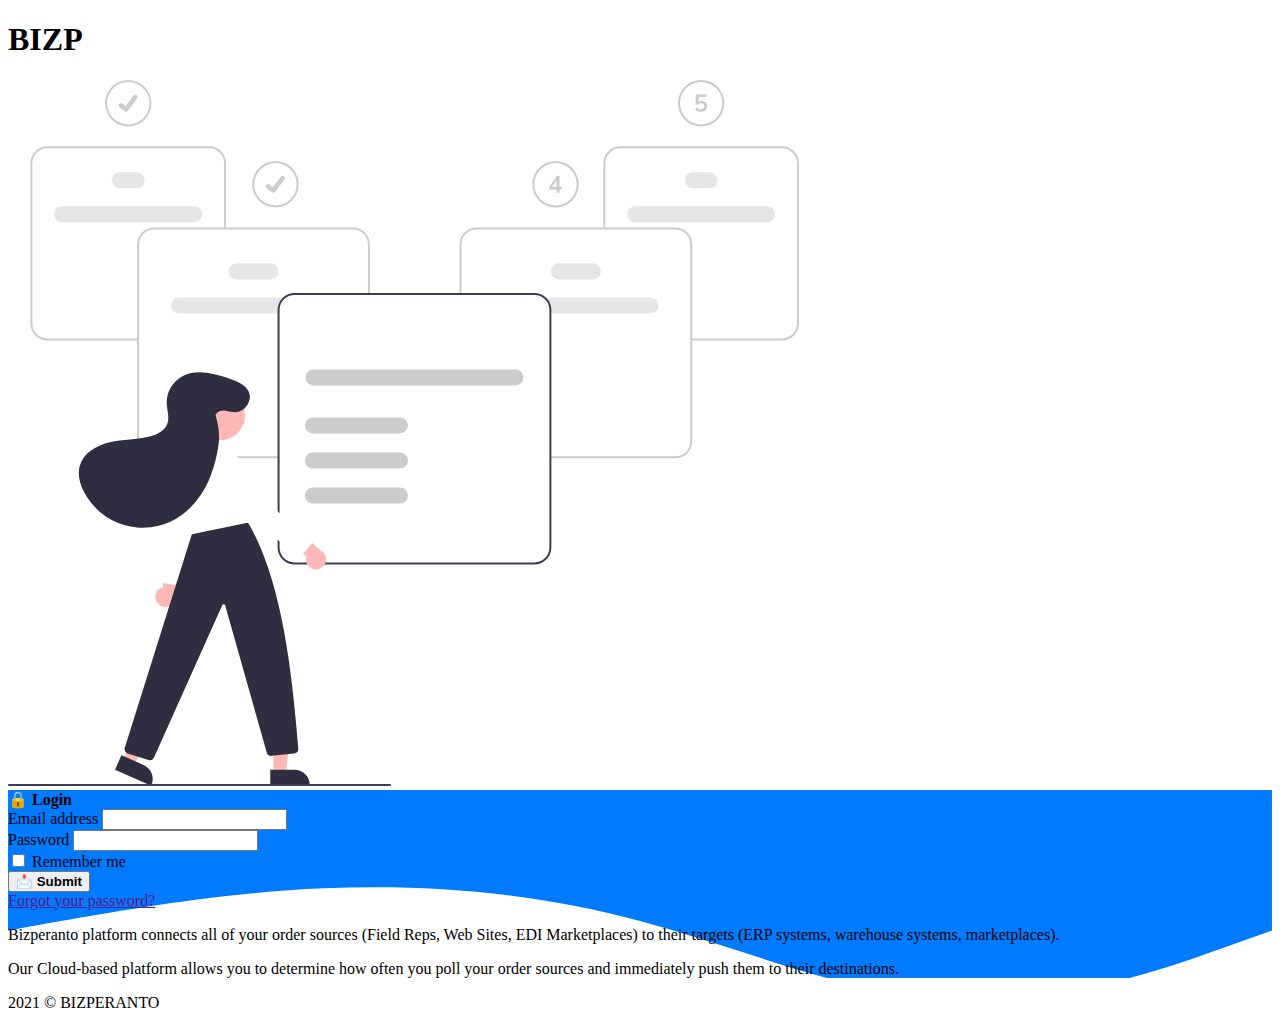
==== temp1.html @ 604f3a33 "2nd" ====
<!doctype html>
<html lang="en">

<head>
    <!-- Required meta tags -->
    <meta charset="utf-8">
    <meta name="viewport" content="width=device-width, initial-scale=1, shrink-to-fit=no">

    <!-- Bootstrap CSS -->
    <link rel="stylesheet" href="https://cdn.jsdelivr.net/npm/bootstrap@4.6.0/dist/css/bootstrap.min.css"
        integrity="sha384-B0vP5xmATw1+K9KRQjQERJvTumQW0nPEzvF6L/Z6nronJ3oUOFUFpCjEUQouq2+l" crossorigin="anonymous">

    <style>
        section {
            /* margin-top: -60px !important; */
            background-image: url(assets/wave1.svg);
            background-position: top;
            background-size: cover;
            background-repeat: no-repeat;
        }
    </style>
    <title>Bizperanto 2.0</title>
</head>

<body onload="typeWriter();">
    <header class="bg-primary">
        <div class="container">
            <div class="row">
                <div class="col-md-9 col-12">
                    <h1 class="my-5 py-md-5 px-5">
                        <strong class="text-white" id="typetext"></strong>
                    </h1>
                </div>
                <div class="col-md-3 col-12">
                    <img class="img-fluid my-3" src="assets/undraw_Setup_wizard_re_nday1.svg" alt="">
                </div>
            </div>
        </div>
    </header>
    <section class="mb-5">
        <div class="container">
            <div class="row">
                <div class="col-lg-6 col-12 mb-4">
                    <div class="mx-5">
                        <div class="card shadow rounded-0 mb-4">
                            <div class="card-header text-primary bg-white rounded-0 py-3 px-4">
                                <span class="text-uppercase py-4">
                                    <strong>🔒 Login</strong>
                                </span>
                            </div>
                            <div class="card-body">
                                <form>
                                    <div class="form-group">
                                        <label for="">Email address</label>
                                        <input type="email"
                                            class="form-control text-light shadow-none border-dark border-left-0 border-top-0 border-right-0 rounded-0"
                                            id="" aria-describedby="emailHelp">
                                    </div>
                                    <div class="form-group">
                                        <label for="">Password</label>
                                        <input type="password"
                                            class="form-control text-light shadow-none border-dark border-left-0 border-top-0 border-right-0 rounded-0"
                                            id="">
                                    </div>
                                    <div class="form-group form-check mb-0">
                                        <input type="checkbox" class="form-check-input rounded-0" id="">
                                        <label class="form-check-label" for="exampleCheck1">Remember me</label>
                                    </div>
                                </form>
                            </div>
                            <div class="card-footer bg-white p-0">
                                <button type="submit"
                                    class="btn btn-block text-primary text-uppercase text-left shadow-none rounded-0 py-3 px-4">
                                    <strong>📩 Submit</strong>
                                </button>
                            </div>
                        </div>
                        <div class="">
                            <a class="card-link" href="">Forgot your password?</a>
                        </div>
                    </div>
                </div>
                <div class="col-lg-6 col-12 mb-4">
                    <div class="card shadow mb-4 rounded-0">
                        <div class="card-body">
                            <p class="card-text text-justify my-4 px-4">Bizperanto platform connects all of your order
                                sources (Field Reps, Web Sites, EDI Marketplaces) to their targets (ERP systems,
                                warehouse systems, marketplaces).</p>
                        </div>
                    </div>
                    <div class="card shadow mb-4 rounded-0">
                        <div class="card-body">
                            <p class="card-text text-justify my-4 px-4">Our Cloud-based platform allows you to determine
                                how often you poll your order sources and immediately push them to their destinations.
                            </p>
                        </div>
                    </div>
                </div>
            </div>
        </div>
    </section>
    <footer class="fixed-bottom">
        <div class="container">
            <div class="row">
                <div class="col-12">
                    <!-- <p class="text-center">
                        <a class="card-link text-white" href="https://www.facebook.com/anupammondal.in">
                            <svg xmlns="http://www.w3.org/2000/svg" width="24" height="24" fill="currentColor"
                                class="bi bi-facebook" viewBox="0 0 16 16">
                                <path
                                    d="M16 8.049c0-4.446-3.582-8.05-8-8.05C3.58 0-.002 3.603-.002 8.05c0 4.017 2.926 7.347 6.75 7.951v-5.625h-2.03V8.05H6.75V6.275c0-2.017 1.195-3.131 3.022-3.131.876 0 1.791.157 1.791.157v1.98h-1.009c-.993 0-1.303.621-1.303 1.258v1.51h2.218l-.354 2.326H9.25V16c3.824-.604 6.75-3.934 6.75-7.951z">
                                </path>
                            </svg>
                        </a>
                        <a class="card-link text-white" href="https://twitter.com/anupammo">
                            <svg xmlns="http://www.w3.org/2000/svg" width="24" height="24" fill="currentColor"
                                class="bi bi-twitter" viewBox="0 0 16 16">
                                <path
                                    d="M5.026 15c6.038 0 9.341-5.003 9.341-9.334 0-.14 0-.282-.006-.422A6.685 6.685 0 0 0 16 3.542a6.658 6.658 0 0 1-1.889.518 3.301 3.301 0 0 0 1.447-1.817 6.533 6.533 0 0 1-2.087.793A3.286 3.286 0 0 0 7.875 6.03a9.325 9.325 0 0 1-6.767-3.429 3.289 3.289 0 0 0 1.018 4.382A3.323 3.323 0 0 1 .64 6.575v.045a3.288 3.288 0 0 0 2.632 3.218 3.203 3.203 0 0 1-.865.115 3.23 3.23 0 0 1-.614-.057 3.283 3.283 0 0 0 3.067 2.277A6.588 6.588 0 0 1 .78 13.58a6.32 6.32 0 0 1-.78-.045A9.344 9.344 0 0 0 5.026 15z">
                                </path>
                            </svg>
                        </a>
                        <a class="card-link text-white" href="https://www.youtube.com/channel/UCOkU8H5K4nZ5q5jcfH1mmFw">
                            <svg xmlns="http://www.w3.org/2000/svg" width="24" height="24" fill="currentColor"
                                class="bi bi-youtube" viewBox="0 0 16 16">
                                <path
                                    d="M8.051 1.999h.089c.822.003 4.987.033 6.11.335a2.01 2.01 0 0 1 1.415 1.42c.101.38.172.883.22 1.402l.01.104.022.26.008.104c.065.914.073 1.77.074 1.957v.075c-.001.194-.01 1.108-.082 2.06l-.008.105-.009.104c-.05.572-.124 1.14-.235 1.558a2.007 2.007 0 0 1-1.415 1.42c-1.16.312-5.569.334-6.18.335h-.142c-.309 0-1.587-.006-2.927-.052l-.17-.006-.087-.004-.171-.007-.171-.007c-1.11-.049-2.167-.128-2.654-.26a2.007 2.007 0 0 1-1.415-1.419c-.111-.417-.185-.986-.235-1.558L.09 9.82l-.008-.104A31.4 31.4 0 0 1 0 7.68v-.122C.002 7.343.01 6.6.064 5.78l.007-.103.003-.052.008-.104.022-.26.01-.104c.048-.519.119-1.023.22-1.402a2.007 2.007 0 0 1 1.415-1.42c.487-.13 1.544-.21 2.654-.26l.17-.007.172-.006.086-.003.171-.007A99.788 99.788 0 0 1 7.858 2h.193zM6.4 5.209v4.818l4.157-2.408L6.4 5.209z">
                                </path>
                            </svg>
                        </a>
                        <a class="card-link text-white" href="https://github.com/anupammo">
                            <svg xmlns="http://www.w3.org/2000/svg" width="24" height="24" fill="currentColor"
                                class="bi bi-github" viewBox="0 0 16 16">
                                <path
                                    d="M8 0C3.58 0 0 3.58 0 8c0 3.54 2.29 6.53 5.47 7.59.4.07.55-.17.55-.38 0-.19-.01-.82-.01-1.49-2.01.37-2.53-.49-2.69-.94-.09-.23-.48-.94-.82-1.13-.28-.15-.68-.52-.01-.53.63-.01 1.08.58 1.23.82.72 1.21 1.87.87 2.33.66.07-.52.28-.87.51-1.07-1.78-.2-3.64-.89-3.64-3.95 0-.87.31-1.59.82-2.15-.08-.2-.36-1.02.08-2.12 0 0 .67-.21 2.2.82.64-.18 1.32-.27 2-.27.68 0 1.36.09 2 .27 1.53-1.04 2.2-.82 2.2-.82.44 1.1.16 1.92.08 2.12.51.56.82 1.27.82 2.15 0 3.07-1.87 3.75-3.65 3.95.29.25.54.73.54 1.48 0 1.07-.01 1.93-.01 2.2 0 .21.15.46.55.38A8.012 8.012 0 0 0 16 8c0-4.42-3.58-8-8-8z">
                                </path>
                            </svg>
                        </a>
                        <a class="card-link text-white" href="https://www.instagram.com/anupammondal.in/">
                            <svg xmlns="http://www.w3.org/2000/svg" width="24" height="24" fill="currentColor"
                                class="bi bi-instagram" viewBox="0 0 16 16">
                                <path
                                    d="M8 0C5.829 0 5.556.01 4.703.048 3.85.088 3.269.222 2.76.42a3.917 3.917 0 0 0-1.417.923A3.927 3.927 0 0 0 .42 2.76C.222 3.268.087 3.85.048 4.7.01 5.555 0 5.827 0 8.001c0 2.172.01 2.444.048 3.297.04.852.174 1.433.372 1.942.205.526.478.972.923 1.417.444.445.89.719 1.416.923.51.198 1.09.333 1.942.372C5.555 15.99 5.827 16 8 16s2.444-.01 3.298-.048c.851-.04 1.434-.174 1.943-.372a3.916 3.916 0 0 0 1.416-.923c.445-.445.718-.891.923-1.417.197-.509.332-1.09.372-1.942C15.99 10.445 16 10.173 16 8s-.01-2.445-.048-3.299c-.04-.851-.175-1.433-.372-1.941a3.926 3.926 0 0 0-.923-1.417A3.911 3.911 0 0 0 13.24.42c-.51-.198-1.092-.333-1.943-.372C10.443.01 10.172 0 7.998 0h.003zm-.717 1.442h.718c2.136 0 2.389.007 3.232.046.78.035 1.204.166 1.486.275.373.145.64.319.92.599.28.28.453.546.598.92.11.281.24.705.275 1.485.039.843.047 1.096.047 3.231s-.008 2.389-.047 3.232c-.035.78-.166 1.203-.275 1.485a2.47 2.47 0 0 1-.599.919c-.28.28-.546.453-.92.598-.28.11-.704.24-1.485.276-.843.038-1.096.047-3.232.047s-2.39-.009-3.233-.047c-.78-.036-1.203-.166-1.485-.276a2.478 2.478 0 0 1-.92-.598 2.48 2.48 0 0 1-.6-.92c-.109-.281-.24-.705-.275-1.485-.038-.843-.046-1.096-.046-3.233 0-2.136.008-2.388.046-3.231.036-.78.166-1.204.276-1.486.145-.373.319-.64.599-.92.28-.28.546-.453.92-.598.282-.11.705-.24 1.485-.276.738-.034 1.024-.044 2.515-.045v.002zm4.988 1.328a.96.96 0 1 0 0 1.92.96.96 0 0 0 0-1.92zm-4.27 1.122a4.109 4.109 0 1 0 0 8.217 4.109 4.109 0 0 0 0-8.217zm0 1.441a2.667 2.667 0 1 1 0 5.334 2.667 2.667 0 0 1 0-5.334z">
                                </path>
                            </svg>
                        </a>
                        <a class="card-link text-white" href="https://www.linkedin.com/in/anupammondal">
                            <svg xmlns="http://www.w3.org/2000/svg" width="24" height="24" fill="currentColor"
                                class="bi bi-linkedin" viewBox="0 0 16 16">
                                <path
                                    d="M0 1.146C0 .513.526 0 1.175 0h13.65C15.474 0 16 .513 16 1.146v13.708c0 .633-.526 1.146-1.175 1.146H1.175C.526 16 0 15.487 0 14.854V1.146zm4.943 12.248V6.169H2.542v7.225h2.401zm-1.2-8.212c.837 0 1.358-.554 1.358-1.248-.015-.709-.52-1.248-1.342-1.248-.822 0-1.359.54-1.359 1.248 0 .694.521 1.248 1.327 1.248h.016zm4.908 8.212V9.359c0-.216.016-.432.08-.586.173-.431.568-.878 1.232-.878.869 0 1.216.662 1.216 1.634v3.865h2.401V9.25c0-2.22-1.184-3.252-2.764-3.252-1.274 0-1.845.7-2.165 1.193v.025h-.016a5.54 5.54 0 0 1 .016-.025V6.169h-2.4c.03.678 0 7.225 0 7.225h2.4z">
                                </path>
                            </svg>
                        </a>
                        <a class="card-link text-white" href="https://www.reddit.com/user/Anupam_m"></a>
                    </p> -->
                    <p class="text-center text-primary my-3">2021 © BIZPERANTO</p>
                </div>
            </div>
        </div>
    </footer>

    <!-- Optional JavaScript; choose one of the two! -->

    <!-- Option 1: jQuery and Bootstrap Bundle (includes Popper) -->
    <!-- <script src="https://code.jquery.com/jquery-3.5.1.slim.min.js"
        integrity="sha384-DfXdz2htPH0lsSSs5nCTpuj/zy4C+OGpamoFVy38MVBnE+IbbVYUew+OrCXaRkfj"
        crossorigin="anonymous"></script>
    <script src="https://cdn.jsdelivr.net/npm/bootstrap@4.6.0/dist/js/bootstrap.bundle.min.js"
        integrity="sha384-Piv4xVNRyMGpqkS2by6br4gNJ7DXjqk09RmUpJ8jgGtD7zP9yug3goQfGII0yAns"
        crossorigin="anonymous"></script> -->
    <script>
        var i = 0;
        var txt = 'BIZPERANTO';
        var speed = 200;

        function typeWriter() {
            if (i < txt.length) {
                document.getElementById("typetext").innerHTML += txt.charAt(i);
                i++;
                setTimeout(typeWriter, speed);
            }
        }
    </script>

    <!-- Option 2: Separate Popper and Bootstrap JS -->
    <!--
    <script src="https://code.jquery.com/jquery-3.5.1.slim.min.js" integrity="sha384-DfXdz2htPH0lsSSs5nCTpuj/zy4C+OGpamoFVy38MVBnE+IbbVYUew+OrCXaRkfj" crossorigin="anonymous"></script>
    <script src="https://cdn.jsdelivr.net/npm/popper.js@1.16.1/dist/umd/popper.min.js" integrity="sha384-9/reFTGAW83EW2RDu2S0VKaIzap3H66lZH81PoYlFhbGU+6BZp6G7niu735Sk7lN" crossorigin="anonymous"></script>
    <script src="https://cdn.jsdelivr.net/npm/bootstrap@4.6.0/dist/js/bootstrap.min.js" integrity="sha384-+YQ4JLhjyBLPDQt//I+STsc9iw4uQqACwlvpslubQzn4u2UU2UFM80nGisd026JF" crossorigin="anonymous"></script>
    -->
</body>

</html>
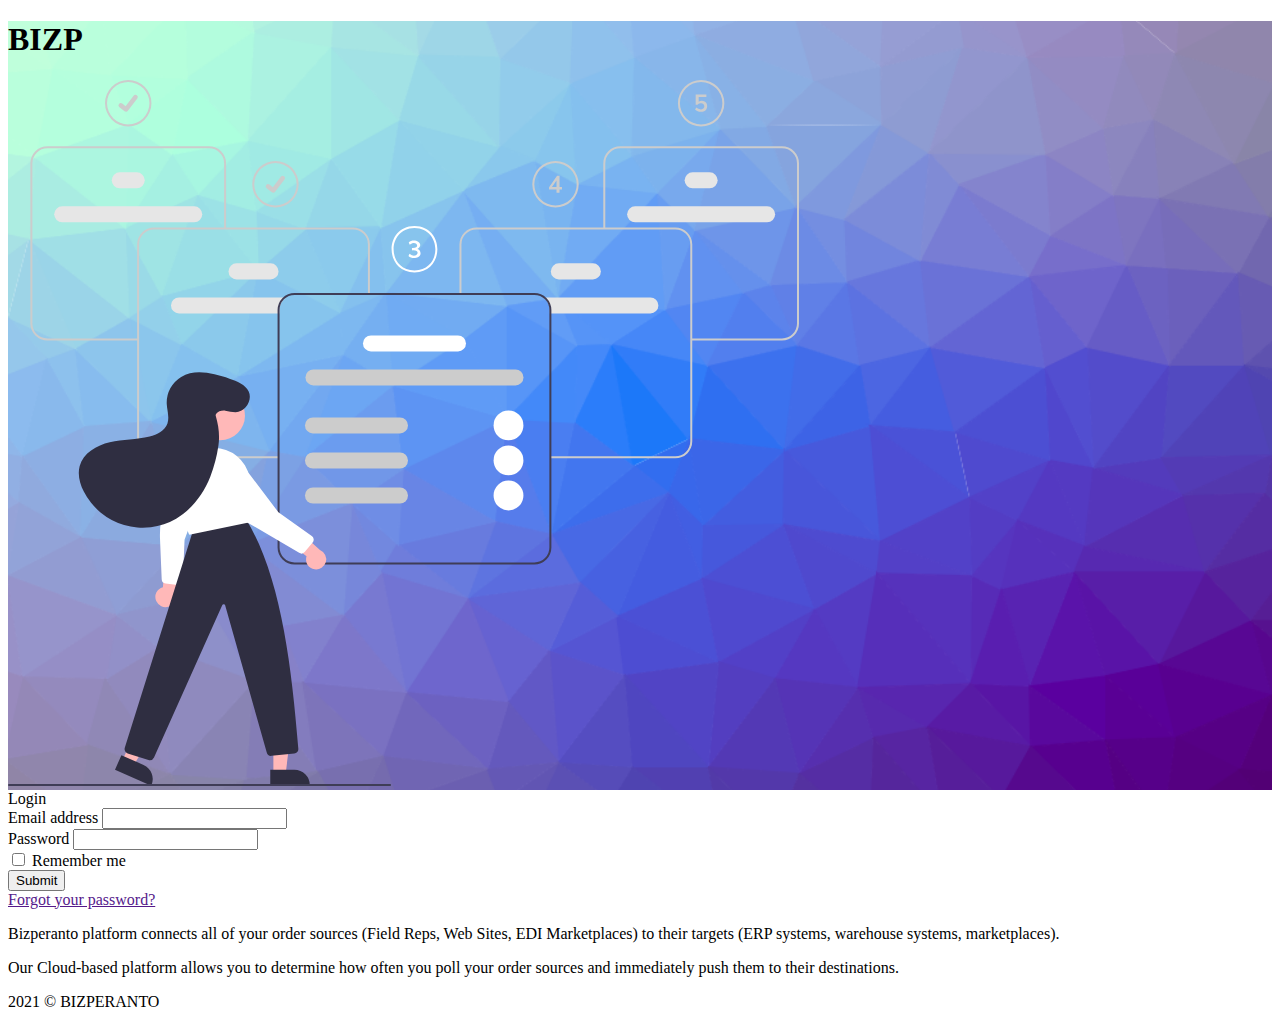
==== commit 23c8a1ca: "020620211640pm" ====
--- a/temp1.html
+++ b/temp1.html
@@ -10,20 +10,12 @@
     <link rel="stylesheet" href="https://cdn.jsdelivr.net/npm/bootstrap@4.6.0/dist/css/bootstrap.min.css"
         integrity="sha384-B0vP5xmATw1+K9KRQjQERJvTumQW0nPEzvF6L/Z6nronJ3oUOFUFpCjEUQouq2+l" crossorigin="anonymous">
 
-    <style>
-        section {
-            /* margin-top: -60px !important; */
-            background-image: url(assets/wave1.svg);
-            background-position: top;
-            background-size: cover;
-            background-repeat: no-repeat;
-        }
-    </style>
+    <link rel="stylesheet" href="style.css">
     <title>Bizperanto 2.0</title>
 </head>
 
 <body onload="typeWriter();">
-    <header class="bg-primary">
+    <header class="bg-primary mb-5">
         <div class="container">
             <div class="row">
                 <div class="col-md-9 col-12">
@@ -43,23 +35,24 @@
                 <div class="col-lg-6 col-12 mb-4">
                     <div class="mx-5">
                         <div class="card shadow rounded-0 mb-4">
-                            <div class="card-header text-primary bg-white rounded-0 py-3 px-4">
-                                <span class="text-uppercase py-4">
-                                    <strong>🔒 Login</strong>
-                                </span>
+                            <div class="card-header bg-primary text-white rounded-0 py-3 px-4">
+                                <span class="text-uppercase py-4">Login</span>
                             </div>
                             <div class="card-body">
                                 <form>
                                     <div class="form-group">
-                                        <label for="">Email address</label>
+                                        <label class="text-primary" for="">Email address</label>
                                         <input type="email"
-                                            class="form-control text-light shadow-none border-dark border-left-0 border-top-0 border-right-0 rounded-0"
+                                            class="form-control shadow-none border-primary border-left-0 border-top-0 border-right-0 rounded-0"
                                             id="" aria-describedby="emailHelp">
+                                        <!-- <small id="emailHelp" class="form-text text-muted">We'll never share your email
+                                            with anyone
+                                            else.</small> -->
                                     </div>
                                     <div class="form-group">
-                                        <label for="">Password</label>
+                                        <label class="text-primary" for="">Password</label>
                                         <input type="password"
-                                            class="form-control text-light shadow-none border-dark border-left-0 border-top-0 border-right-0 rounded-0"
+                                            class="form-control shadow-none border-primary border-left-0 border-top-0 border-right-0 rounded-0"
                                             id="">
                                     </div>
                                     <div class="form-group form-check mb-0">
@@ -68,11 +61,9 @@
                                     </div>
                                 </form>
                             </div>
-                            <div class="card-footer bg-white p-0">
+                            <div class="card-footer p-0">
                                 <button type="submit"
-                                    class="btn btn-block text-primary text-uppercase text-left shadow-none rounded-0 py-3 px-4">
-                                    <strong>📩 Submit</strong>
-                                </button>
+                                    class="btn btn-block btn-primary text-uppercase text-left shadow-none rounded-0 py-3 px-4">Submit</button>
                             </div>
                         </div>
                         <div class="">
@@ -83,7 +74,7 @@
                 <div class="col-lg-6 col-12 mb-4">
                     <div class="card shadow mb-4 rounded-0">
                         <div class="card-body">
-                            <p class="card-text text-justify my-4 px-4">Bizperanto platform connects all of your order
+                            <p class="card-text text-justify my-3 px-4">Bizperanto platform connects all of your order
                                 sources (Field Reps, Web Sites, EDI Marketplaces) to their targets (ERP systems,
                                 warehouse systems, marketplaces).</p>
                         </div>
@@ -99,7 +90,7 @@
             </div>
         </div>
     </section>
-    <footer class="fixed-bottom">
+    <footer class="bg-primary fixed-bottom">
         <div class="container">
             <div class="row">
                 <div class="col-12">
@@ -154,7 +145,7 @@
                         </a>
                         <a class="card-link text-white" href="https://www.reddit.com/user/Anupam_m"></a>
                     </p> -->
-                    <p class="text-center text-primary my-3">2021 © BIZPERANTO</p>
+                    <p class="text-center text-white my-3">2021 © BIZPERANTO</p>
                 </div>
             </div>
         </div>
--- a/style.css
+++ b/style.css
@@ -0,0 +1,10 @@
+header {
+    /* background-image: url('assets/cool-background.svg');
+    background-position-x: right;
+    background-size: contain;
+    background-repeat: no-repeat; */
+
+    background-image: url('assets/cool-background.png');
+    background-position: center;
+    background-size: cover;
+}